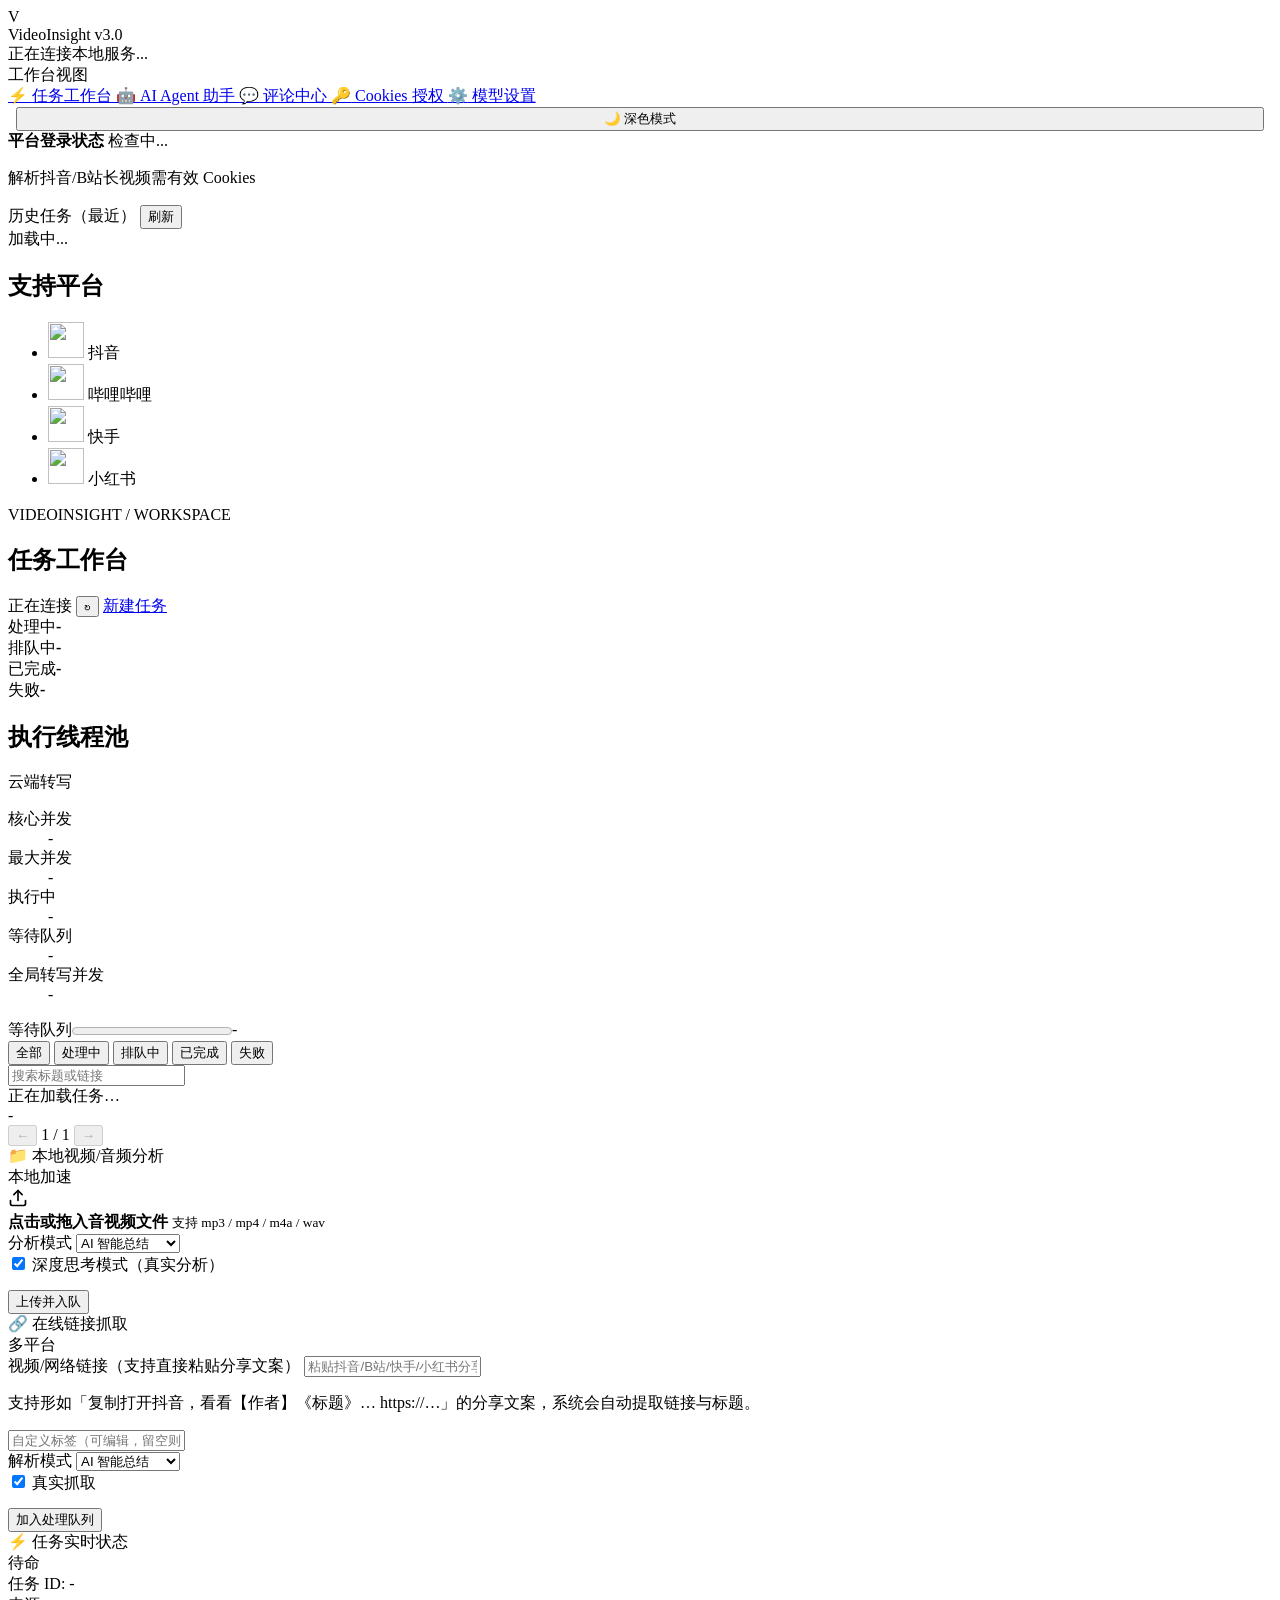
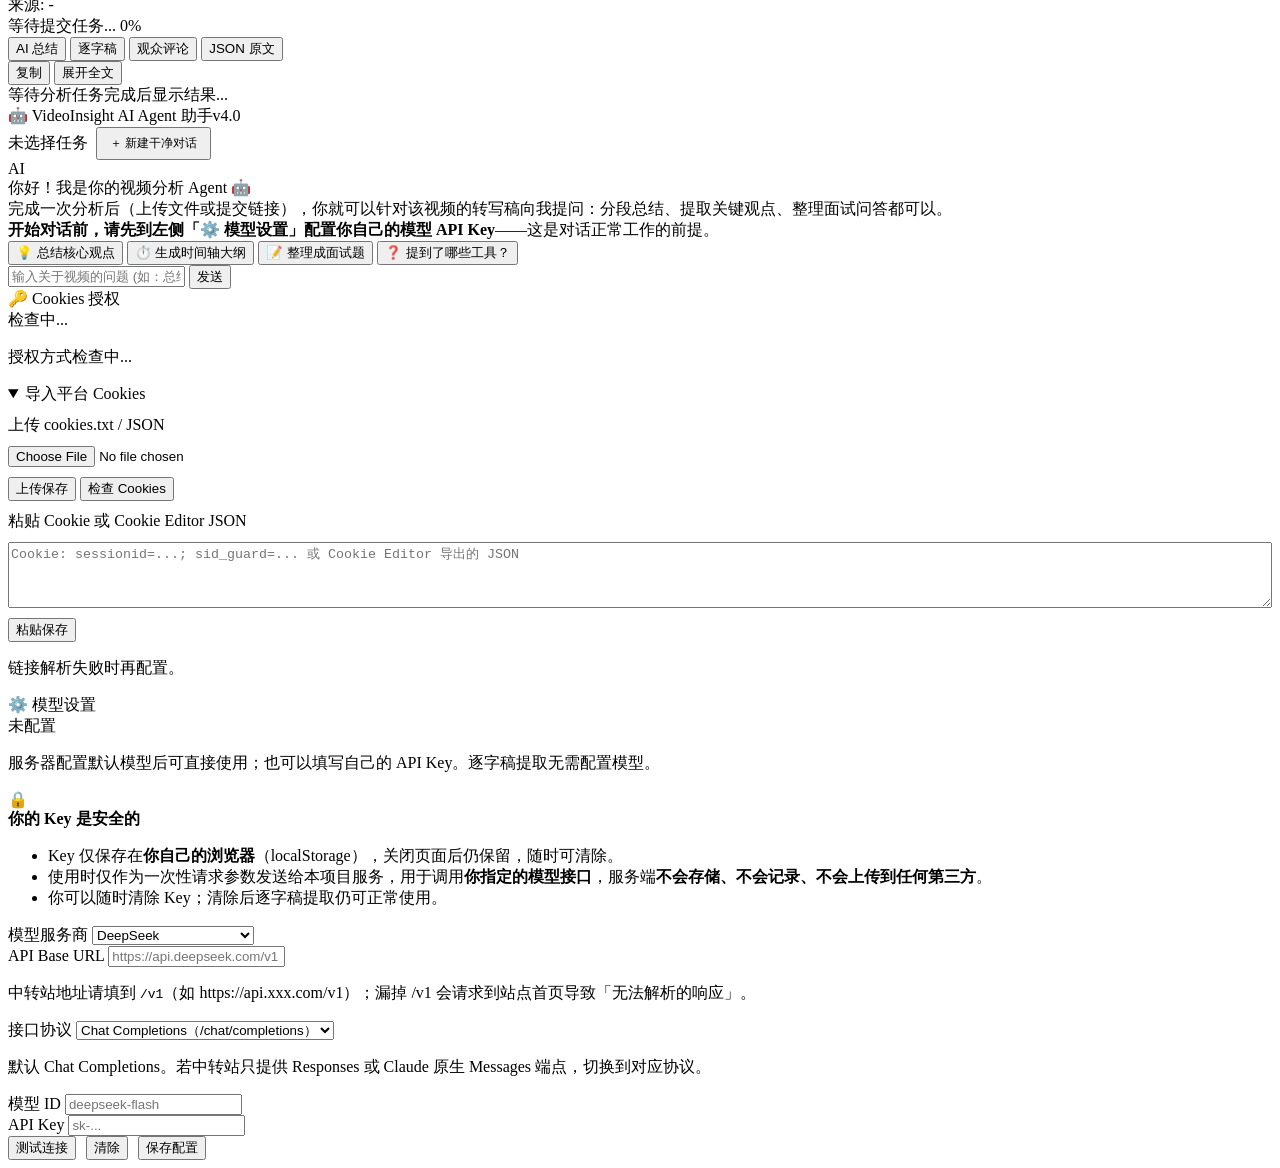
==== web/index.html @ 9e734a1d "feat: add inline Douyin QR login with isolated headless sessions" ====
<!doctype html>
<html lang="zh-CN">

<head>
  <meta charset="utf-8" />
  <meta name="viewport" content="width=device-width, initial-scale=1, maximum-scale=1, user-scalable=no" />
  <title>VideoInsight Agent - 沉浸式 AI 视频分析平台</title>
  <link rel="stylesheet" href="/static/styles.css?v=20261111-inline-qr1" />
  <link rel="stylesheet" href="/static/queue.css?v=20261106-used1" />
</head>

<body>

  <div class="app-layout">

    <!-- ================= 1. LEFT SIDEBAR (PC Notion 极简风) ================= -->
    <aside class="notion-sidebar">
      <!-- 品牌信息 -->
      <div class="brand-header">
        <div class="brand-logo">V</div>
        <div>
          <div class="brand-title">VideoInsight <span class="badge badge-accent">v3.0</span></div>
          <div class="brand-status">
            <span id="statusDot" class="status-dot"></span>
            <span id="serviceState">正在连接本地服务...</span>
          </div>
        </div>
      </div>

      <!-- Notion 侧边导航区 -->
      <nav>
        <div class="sidebar-section-title">工作台视图</div>
        <a href="/" id="queueHomeLink" class="sidebar-nav-item active">
          <span>⚡</span> 任务工作台
        </a>
        <a href="#agent" class="sidebar-nav-item">
          <span>🤖</span> AI Agent 助手
        </a>
        <a href="/comments" class="sidebar-nav-item">
          <span>💬</span> 评论中心
        </a>
        <a href="#cookies" class="sidebar-nav-item">
          <span>🔑</span> Cookies 授权
        </a>
        <a href="#settings" class="sidebar-nav-item">
          <span>⚙️</span> 模型设置
        </a>
      </nav>

      <button id="accountLogout" class="btn btn-secondary" type="button" hidden>退出登录</button>

      <!-- 主题切换 -->
      <div style="display: flex; align-items: center; gap: 10px; padding: 0 8px;">
        <button id="themeToggle" class="btn btn-secondary" type="button" style="flex: 1; justify-content: center;"
          title="切换深色 / 浅色主题">
          <span id="themeToggleIcon">🌙</span>
          <span id="themeToggleText">深色模式</span>
        </button>
      </div>

      <!-- Cookie 状态卡片 -->
      <div class="info-card">
        <div class="info-card-head">
          <strong class="info-card-title">平台登录状态</strong>
          <span id="sidebarCookieStatus" class="badge badge-muted">检查中...</span>
        </div>
        <p class="info-card-note">解析抖音/B站长视频需有效 Cookies</p>
      </div>

      <!-- 历史任务 (PC 侧边栏常驻) -->
      <div class="history-sidebar-section">
        <div class="sidebar-section-title flex-between">
          <span>历史任务（最近）</span>
          <button id="refreshHistory" type="button" class="history-refresh">刷新</button>
        </div>
        <div class="history-mini-list" id="historyList">
          <div class="history-empty">加载中...</div>
        </div>
        <p id="historyMessage" class="hint-text"></p>
      </div>
    </aside>

    <!-- ================= 2. MAIN CANVAS (PC 画布 & 移动端沉浸单列) ================= -->
    <main class="main-canvas">

        <div class="platform-showcase" aria-labelledby="supportedPlatformsTitle">
          <h2 id="supportedPlatformsTitle" class="platform-showcase-title">支持平台</h2>
          <ul class="platform-showcase-list" role="list">
            <li class="platform-showcase-item">
              <img src="/static/assets/platforms/douyin.ico" width="36" height="36" alt="" />
              <span>抖音</span>
            </li>
            <li class="platform-showcase-item">
              <img src="/static/assets/platforms/bilibili.ico" width="36" height="36" alt="" />
              <span>哔哩哔哩</span>
            </li>
            <li class="platform-showcase-item">
              <img src="/static/assets/platforms/kuaishou.ico" width="36" height="36" alt="" />
              <span>快手</span>
            </li>
            <li class="platform-showcase-item">
              <img src="/static/assets/platforms/xiaohongshu.png" width="36" height="36" alt="" />
              <span>小红书</span>
            </li>
          </ul>
        </div>

      <section id="queueDashboard" aria-labelledby="queueTitle">
        <header class="queue-heading">
          <div><p class="queue-eyebrow">VIDEOINSIGHT / WORKSPACE</p><h1 id="queueTitle">任务工作台</h1></div>
          <div class="queue-heading-actions">
            <span id="queueConnection" class="queue-connection">正在连接</span>
            <button id="queueRefresh" type="button" class="queue-icon-button" title="刷新任务队列" aria-label="刷新任务队列">&#8635;</button>
            <a href="#workspace" class="btn queue-compose-link">新建任务</a>
          </div>
        </header>
        <div class="queue-metrics" aria-label="我的任务统计">
          <div><span>处理中</span><strong id="queueRunningCount">-</strong></div>
          <div><span>排队中</span><strong id="queueWaitingCount">-</strong></div>
          <div><span>已完成</span><strong id="queueDoneCount">-</strong></div>
          <div><span>失败</span><strong id="queueFailedCount">-</strong></div>
        </div>
        <div class="queue-pool">
          <div class="queue-pool-heading">
            <h2>执行线程池</h2>
            <span id="queueEngine" class="queue-engine">云端转写</span>
          </div>
          <dl class="queue-pool-config">
            <div><dt>核心并发</dt><dd id="poolCore">-</dd></div>
            <div><dt>最大并发</dt><dd id="poolMax">-</dd></div>
            <div><dt>执行中</dt><dd id="poolActive">-</dd></div>
            <div><dt>等待队列</dt><dd id="poolWaiting">-</dd></div>
            <div><dt>全局转写并发</dt><dd id="poolAsr">-</dd></div>
          </dl>
          <div class="queue-pool-visual">
            <div id="poolSlots" class="queue-pool-slots" aria-label="执行槽位"></div>
            <div class="queue-buffer"><span>等待队列</span><progress id="poolBuffer" max="1" value="0" aria-label="等待队列占用"></progress><span id="poolBufferLabel">-</span></div>
          </div>
        </div>
        <div class="queue-toolbar">
          <div id="queueFilters" class="queue-filters" role="tablist" aria-label="任务状态筛选">
            <button type="button" role="tab" data-queue-filter="all" aria-selected="true">全部</button>
            <button type="button" role="tab" data-queue-filter="running" aria-selected="false">处理中</button>
            <button type="button" role="tab" data-queue-filter="queued" aria-selected="false">排队中</button>
            <button type="button" role="tab" data-queue-filter="succeeded" aria-selected="false">已完成</button>
            <button type="button" role="tab" data-queue-filter="failed" aria-selected="false">失败</button>
          </div>
          <input id="queueSearch" class="form-input queue-search" type="search" aria-label="搜索任务" placeholder="搜索标题或链接" />
        </div>
        <p id="queueNotice" class="queue-notice" role="status" aria-live="polite" hidden></p>
        <div id="queueTaskList" class="queue-task-list" role="tabpanel" aria-label="任务列表"><div class="queue-empty">正在加载任务…</div></div>
        <div class="queue-pagination">
          <span id="queuePageLabel">-</span>
          <div>
            <button id="queuePrevious" class="queue-icon-button" type="button" title="上一页" aria-label="上一页" disabled>&#8592;</button>
            <span id="queuePageNumber">1 / 1</span>
            <button id="queueNext" class="queue-icon-button" type="button" title="下一页" aria-label="下一页" disabled>&#8594;</button>
          </div>
        </div>
      </section>

      <!-- 核心分析工作台 Grid (移动端自动折叠为单列) -->
      <section id="workspace" class="workspace-grid" aria-label="新建任务">
        <!-- 上传卡片 -->
        <div class="card-panel">
          <div class="card-header">
            <div class="card-title"><span>📁</span> 本地视频/音频分析</div>
            <span class="badge badge-accent">本地加速</span>
          </div>

          <form id="uploadForm">
            <label class="drop-zone" for="mediaFile" id="dropZone">
              <input id="mediaFile" name="file" type="file" accept="audio/*,video/*" style="display: none;" />
              <div class="drop-icon">
                <svg width="20" height="20" viewBox="0 0 24 24" fill="none" stroke="currentColor" stroke-width="2"
                  stroke-linecap="round" stroke-linejoin="round">
                  <path d="M21 15v4a2 2 0 0 1-2 2H5a2 2 0 0 1-2-2v-4" />
                  <polyline points="17 8 12 3 7 8" />
                  <line x1="12" y1="3" x2="12" y2="15" />
                </svg>
              </div>
              <strong id="fileName" class="drop-title">点击或拖入音视频文件</strong>
              <small class="drop-sub">支持 mp3 / mp4 / m4a / wav</small>
            </label>

            <div class="form-group mt-14">
              <label class="form-label" for="uploadMode">分析模式</label>
              <select id="uploadMode" class="form-select">
                <option value="summary">AI 智能总结</option>
                <option value="transcript">逐字稿提取</option>
                <option value="interview">面试/观点提取</option>
              </select>
            </div>

            <div id="uploadRealRow" class="flex-between" style="margin-bottom: 14px;">
              <label class="switch-label">
                <input type="checkbox" id="uploadReal" class="switch-input" checked />
                <span class="switch-slider"></span>
                <span>深度思考模式（真实分析）</span>
              </label>
            </div>

            <button id="uploadSubmit" type="submit" class="btn full-width">上传并入队</button>
          </form>
        </div>

        <!-- 链接解析卡片 -->
        <div class="card-panel">
          <div class="card-header">
            <div class="card-title"><span>🔗</span> 在线链接抓取</div>
            <span class="badge badge-accent">多平台</span>
          </div>

          <form id="linkForm">
            <div class="form-group">
              <label class="form-label" for="videoUrl">视频/网络链接（支持直接粘贴分享文案）</label>
              <input id="videoUrl" type="text" class="form-input" placeholder="粘贴抖音/B站/快手/小红书分享文案，或干净链接均可" />
              <p class="form-hint">支持形如「复制打开抖音，看看【作者】《标题》… https://…」的分享文案，系统会自动提取链接与标题。</p>
              <div id="linkPreview" class="link-preview hidden">
                <span id="linkPreviewBadge" class="platform-badge"></span>
                <div class="link-preview-body">
                  <div id="linkPreviewUrl" class="link-preview-url"></div>
                  <input id="linkLabel" class="form-input link-label" placeholder="自定义标签（可编辑，留空则用自动提取的标题）" />
                  <div id="linkPreviewNote" class="link-preview-note"></div>
                </div>
              </div>
            </div>

            <div class="form-group">
              <label class="form-label" for="linkMode">解析模式</label>
              <select id="linkMode" class="form-select">
                <option value="summary">AI 智能总结</option>
                <option value="transcript">逐字稿提取</option>
                <option value="interview">面试/观点提取</option>
              </select>
            </div>

            <div id="linkRealRow" class="flex-between" style="margin-bottom: 14px;">
              <label class="switch-label">
                <input type="checkbox" id="linkReal" class="switch-input" checked />
                <span class="switch-slider"></span>
                <span>真实抓取</span>
              </label>
            </div>

            <button id="linkSubmit" type="submit" class="btn full-width">加入处理队列</button>
          </form>
        </div>

      </section>

      <header id="taskDetailHeader" class="task-detail-header" hidden>
        <a href="/" id="backToQueue" class="task-back-link">&#8592; 任务队列</a>
        <p class="queue-eyebrow">VIDEO / 视频详情</p>
        <h1 id="taskDetailTitle">正在加载任务…</h1>
        <p id="taskDetailMeta" class="task-detail-meta"></p>
        <p id="taskDetailNotice" class="queue-notice" role="status" hidden></p>
      </header>

      <!-- 任务进度与状态追踪卡片 -->
      <section class="card-panel" data-task-detail>
        <div class="card-header">
          <div class="card-title"><span>⚡</span> 任务实时状态</div>
          <span id="taskStatusBadge" class="badge badge-accent">待命</span>
        </div>

        <div class="meta-grid">
          <div><span class="meta-label">任务 ID:</span> <span id="taskId" class="mono meta-value">-</span></div>
          <div><span class="meta-label">来源:</span> <span id="taskSource" class="meta-value">-</span></div>
        </div>

        <div class="progress-bar-bg">
          <div id="progressBar" class="progress-fill"></div>
        </div>
        <div class="flex-between hint-text">
          <span id="taskMessage" class="task-message">等待提交任务...</span>
          <span id="progressPercent">0%</span>
        </div>

        <!-- 分析计时统计（任务完成后显示，便于量化下载/转写速度） -->
        <div id="timingStats" class="timing-stats" hidden>
          <div class="timing-pill">
            <span class="timing-label">原视频时长</span>
            <span id="timingDuration" class="timing-value">-</span>
          </div>
          <div class="timing-pill">
            <span class="timing-label">转录用时</span>
            <span id="timingTranscribe" class="timing-value">-</span>
          </div>
          <div class="timing-pill">
            <span class="timing-label">总用时</span>
            <span id="timingTotal" class="timing-value">-</span>
          </div>
          <div class="timing-pill highlight">
            <span class="timing-label">转写速度</span>
            <span id="timingSpeed" class="timing-value">-</span>
          </div>
        </div>
      </section>

      <!-- 媒体播放与分析结果 -->
      <section class="card-panel" data-task-detail>
        <!-- 视频/音频播放器 (按需显示) -->
        <div id="mediaPanel" class="media-panel" hidden>
          <video id="mediaVideo" class="media-player" controls preload="metadata" hidden></video>
          <audio id="mediaAudio" class="media-player" controls preload="metadata" hidden></audio>
          <div class="media-actions">
            <a id="mediaDownloadMain" class="download-link" href="#">下载</a>
            <a id="mediaDownloadAudio" class="download-link" href="#" hidden>下载音频（转写用）</a>
            <span id="mediaHint" class="media-hint" hidden></span>
          </div>
        </div>

        <!-- 结果切换 Segmented Tabs + 视图操作 -->
        <div class="result-bar">
          <div class="tab-nav" role="tablist" aria-label="结果视图">
            <button class="tab-btn active" data-target="summaryOutput" type="button" role="tab">AI 总结</button>
            <button class="tab-btn" data-target="transcriptOutput" type="button" role="tab">逐字稿</button>
            <button class="tab-btn" data-target="commentsOutput" type="button" role="tab">观众评论</button>
            <button class="tab-btn" data-target="rawOutput" type="button" role="tab">JSON 原文</button>
          </div>
          <div class="result-bar-actions">
            <span id="taskUsedBadge" class="task-used-badge" role="status" hidden>已使用</span>
            <button id="copyPanelBtn" class="mini-btn result-action" type="button" title="复制当前视图的完整内容">复制</button>
            <button id="expandPanelBtn" class="mini-btn result-action" type="button" title="展开 / 收起完整内容"
              aria-pressed="false">展开全文</button>
          </div>
        </div>
        <p id="copyActionMessage" class="copy-action-message" role="status" aria-live="polite" hidden></p>

        <!-- 输出显示框 -->
        <div id="summaryOutput" class="output-box is-prose" role="tabpanel">等待分析任务完成后显示结果...</div>
        <div id="transcriptToolbar" class="transcript-toolbar" hidden>
          <span class="transcript-toolbar-hint">按时间段整理，点击时间可快速定位内容</span>
          <div class="transcript-toolbar-actions">
            <span id="transcriptCopyStatus" class="transcript-copy-status" aria-live="polite"></span>
            <button id="copyTranscriptBtn" class="btn btn-secondary transcript-copy-btn" type="button" title="复制带时间戳的完整逐字稿">复制全文</button>
          </div>
        </div>
        <div id="transcriptOutput" class="output-box transcript-output" style="display: none;" role="tabpanel">暂无逐字稿</div>
        <div id="commentsOutput" class="output-box" style="display: none;" role="tabpanel">暂无观众评论</div>
        <div id="rawOutput" class="output-box" style="display: none;" role="tabpanel">{}</div>
      </section>

      <!-- ================= 3. AI AGENT 交互对话框 (新增核心) ================= -->
      <section id="agent" class="card-panel agent-chat-card">
        <div class="agent-chat-header">
          <div class="card-title">
            <span>🤖</span> VideoInsight AI Agent 助手v4.0
          </div>
          <div class="agent-chat-actions" style="display:flex;align-items:center;gap:8px;">
            <span id="agentContext" class="badge badge-muted">未选择任务</span>
            <button id="newChatBtn" class="btn btn-secondary" type="button"
              style="padding:6px 12px;font-size:12px;"
              title="清空当前展示的会话，开始一段新对话（不会删除任何历史任务）">＋ 新建干净对话</button>
          </div>
        </div>

        <!-- 对话消息列表 -->
        <div id="chatMessages" class="agent-messages-container" aria-live="polite">
          <!-- 默认 Agent 欢迎语 -->
          <div class="chat-bubble agent">
            <div class="chat-avatar">AI</div>
            <div class="chat-content">
              你好！我是你的视频分析 Agent 🤖<br />
              完成一次分析后（上传文件或提交链接），你就可以针对该视频的转写稿向我提问：分段总结、提取关键观点、整理面试问答都可以。<br />
              <strong>开始对话前，请先到左侧「⚙️ 模型设置」配置你自己的模型 API Key</strong>——这是对话正常工作的前提。
            </div>
          </div>
        </div>

        <!-- 快捷 Prompt 快捷选择 -->
        <div class="prompt-chips" id="promptChips">
          <button class="chip-btn" type="button" onclick="sendPrompt('总结此视频的核心观点')">💡 总结核心观点</button>
          <button class="chip-btn" type="button" onclick="sendPrompt('生成分阶段时间轴大纲')">⏱️ 生成时间轴大纲</button>
          <button class="chip-btn" type="button" onclick="sendPrompt('整理成 3 道面试问答题')">📝 整理成面试题</button>
          <button class="chip-btn" type="button" onclick="sendPrompt('视频中提到了哪些关键工具？')">❓ 提到了哪些工具？</button>
        </div>

        <!-- 输入框 -->
        <div class="chat-input-bar">
          <input id="chatInput" type="text" class="chat-input" placeholder="输入关于视频的问题 (如：总结第三部分内容)..." />
          <button id="sendChatBtn" class="btn btn-agent" type="button">发送</button>
        </div>
      </section>

      <!-- ================= 4. COOKIES 授权 (对应侧边栏 #cookies 锚点) ================= -->
      <section id="cookies" class="card-panel">
        <div class="card-header">
          <div class="card-title"><span>🔑</span> Cookies 授权</div>
          <span id="cookieState" class="badge badge-muted">检查中...</span>
        </div>

        <div class="cookie-box">
          <p id="cookieAuthHint" class="settings-note">授权方式检查中...</p>

          <button id="startQrLogin" class="btn full-width" type="button" hidden>登录/刷新抖音 Cookies</button>

          <div id="qrView" class="qr-login-view" hidden>
            <div id="qrStage" class="qr-code-stage">
              <img id="qrImage" class="qr-image" alt="抖音登录二维码" hidden />
              <span id="qrPlaceholder">正在生成二维码...</span>
            </div>
            <div class="qr-login-status">
              <p id="qrMessage" class="cookie-message" role="status" aria-live="polite"></p>
              <button id="cancelQrLogin" class="mini-btn" type="button" hidden>取消登录</button>
            </div>
          </div>

          <details id="cookieImport" class="cookie-advanced" open>
            <summary id="cookieImportSummary">导入平台 Cookies</summary>

            <div style="display: flex; flex-direction: column; gap: 10px; margin-top: 10px;">
              <label class="form-label" for="cookieFile">上传 cookies.txt / JSON</label>
              <input id="cookieFile" class="cookie-textarea" type="file"
                accept=".txt,.json,text/plain,application/json" />
              <div class="button-grid two">
                <button id="uploadCookieFile" class="mini-btn" type="button">上传保存</button>
                <button id="verifyCookies" class="mini-btn" type="button">检查 Cookies</button>
              </div>
              <label class="form-label" for="cookieText">粘贴 Cookie 或 Cookie Editor JSON</label>
              <textarea id="cookieText" class="cookie-textarea" rows="4"
                placeholder="Cookie: sessionid=...; sid_guard=... 或 Cookie Editor 导出的 JSON"></textarea>
              <div id="cookieTextActions" class="button-grid single">
                <button id="saveCookieText" class="mini-btn" type="button">粘贴保存</button>
                <button id="checkCookieBrowser" class="mini-btn" type="button" hidden>检查登录窗口</button>
              </div>
              <div id="desktopCookieActions" class="button-grid two" hidden>
                <button id="openCookieBrowser" class="mini-btn" type="button">打开登录窗口</button>
                <button id="captureCookieBrowser" class="mini-btn" type="button">抓取登录态</button>
              </div>
            </div>
          </details>

          <p id="cookieMessage" class="cookie-message">链接解析失败时再配置。</p>
        </div>
      </section>

      <!-- ================= 5. 模型设置 (用户自备 LLM / API Key) ================= -->
      <section id="settings" class="card-panel">
        <div class="card-header">
          <div class="card-title"><span>⚙️</span> 模型设置</div>
          <span id="modelState" class="badge badge-muted">未配置</span>
        </div>

        <p class="settings-note">
          服务器配置默认模型后可直接使用；也可以填写自己的 API Key。逐字稿提取无需配置模型。
        </p>

        <div class="privacy-tip">
          <div class="privacy-tip-icon">🔒</div>
          <div class="privacy-tip-body">
            <strong>你的 Key 是安全的</strong>
            <ul>
              <li>Key 仅保存在<strong>你自己的浏览器</strong>（localStorage），关闭页面后仍保留，随时可清除。</li>
              <li>使用时仅作为一次性请求参数发送给本项目服务，用于调用<strong>你指定的模型接口</strong>，服务端<strong>不会存储、不会记录、不会上传到任何第三方</strong>。</li>
              <li>你可以随时清除 Key；清除后逐字稿提取仍可正常使用。</li>
            </ul>
          </div>
        </div>

        <div class="cookie-box">
          <div class="form-group">
            <label class="form-label" for="llmProvider">模型服务商</label>
            <select id="llmProvider" class="form-select">
              <option value="deepseek">DeepSeek</option>
              <option value="openai">OpenAI</option>
              <option value="custom">自定义（OpenAI 兼容）</option>
            </select>
          </div>

          <div class="form-group" id="baseUrlGroup">
            <label class="form-label" for="llmBaseUrl">API Base URL</label>
            <input id="llmBaseUrl" type="url" class="form-input" placeholder="https://api.deepseek.com/v1" />
            <p class="form-hint">中转站地址请填到 <code>/v1</code>（如 https://api.xxx.com/v1）；漏掉 /v1 会请求到站点首页导致「无法解析的响应」。</p>
          </div>

          <div class="form-group">
            <label class="form-label" for="llmProtocol">接口协议</label>
            <select id="llmProtocol" class="form-select">
              <option value="chat_completions">Chat Completions（/chat/completions）</option>
              <option value="responses">Responses（/responses）</option>
              <option value="messages">Anthropic Messages（/messages）</option>
            </select>
            <p class="form-hint">默认 Chat Completions。若中转站只提供 Responses 或 Claude 原生 Messages 端点，切换到对应协议。</p>
          </div>

          <div class="form-group">
            <label class="form-label" for="llmModel">模型 ID</label>
            <input id="llmModel" type="text" class="form-input" placeholder="deepseek-flash" list="llmModelSuggestions" />
            <datalist id="llmModelSuggestions">
              <option value="deepseek-flash"></option>
              <option value="deepseek-pro"></option>
              <option value="deepseek-v4-flash"></option>
              <option value="deepseek-v4-pro"></option>
            </datalist>
          </div>

          <div class="form-group">
            <label class="form-label" for="llmApiKey">API Key</label>
            <input id="llmApiKey" type="password" class="form-input" placeholder="sk-..." autocomplete="off" />
          </div>

          <div class="flex-between">
            <span id="modelMessage" class="cookie-message"></span>
            <div style="display: flex; gap: 10px;">
              <button id="testModelConfig" class="btn btn-secondary" type="button">测试连接</button>
              <button id="clearModelConfig" class="btn btn-secondary" type="button">清除</button>
              <button id="saveModelConfig" class="btn" type="button">保存配置</button>
            </div>
          </div>
        </div>
      </section>

      <section id="auth" class="card-panel" hidden>
        <div class="card-header">
          <div class="card-title"><span>🔑</span> 访问令牌</div>
          <span id="authState" class="badge badge-muted">未验证</span>
        </div>

        <p class="settings-note">
          本服务启用了访问鉴权。令牌由部署者在 <code>VIDEOINSIGHT_AUTH_TOKEN</code> 中设置，
          填一次即可长期有效。
        </p>

        <div class="cookie-box">
          <div class="form-group">
            <label class="form-label" for="authToken">访问令牌</label>
            <input id="authToken" type="password" class="form-input" placeholder="部署者提供的令牌" autocomplete="off" />
          </div>

          <div class="flex-between">
            <span id="authMessage" class="cookie-message"></span>
            <div style="display: flex; gap: 10px;">
              <button id="clearAuthToken" class="btn btn-secondary" type="button">清除</button>
              <button id="saveAuthToken" class="btn" type="button">验证并保存</button>
            </div>
          </div>
        </div>
      </section>

    </main>
  </div>

  <script src="/static/comment-utils.js?v=20261105"></script>
  <script src="/static/queue.js?v=20261106-used1"></script>
  <script src="/static/app.js?v=20261111-inline-qr1"></script>
</body>

</html>
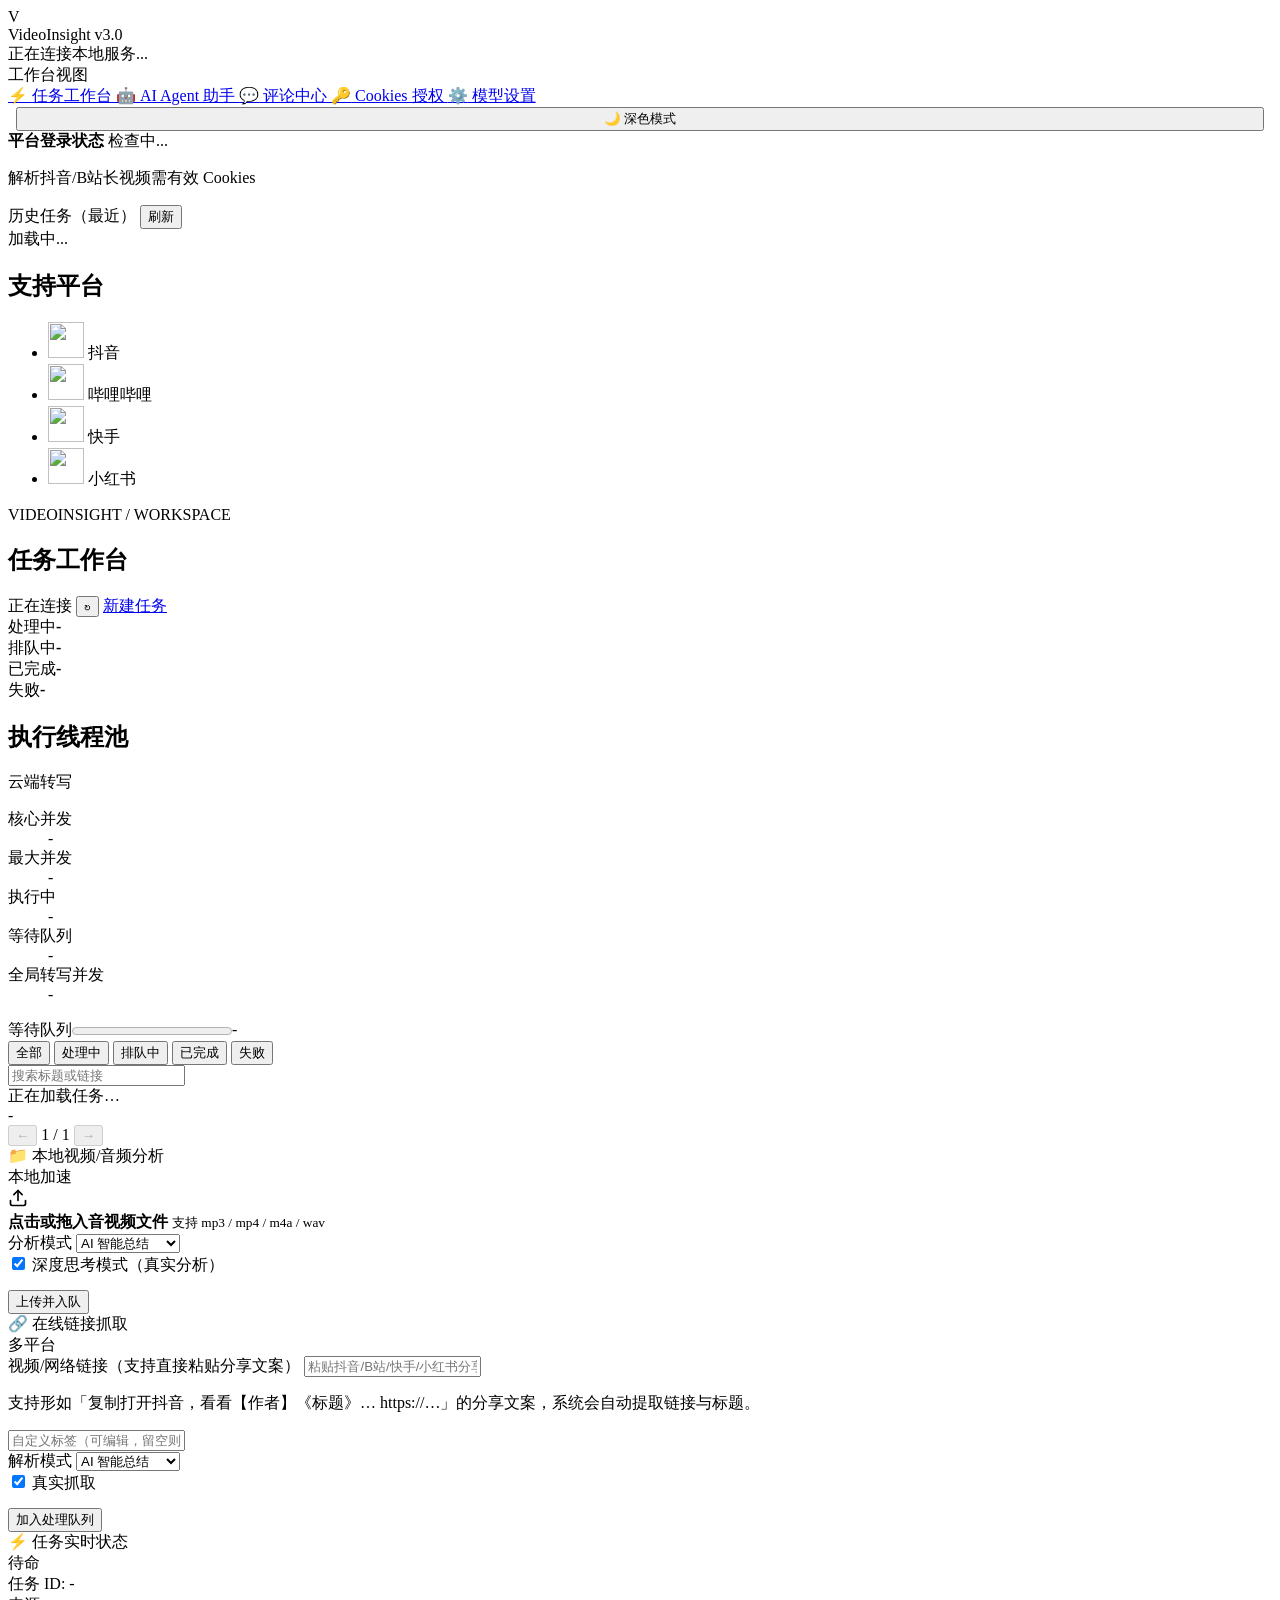
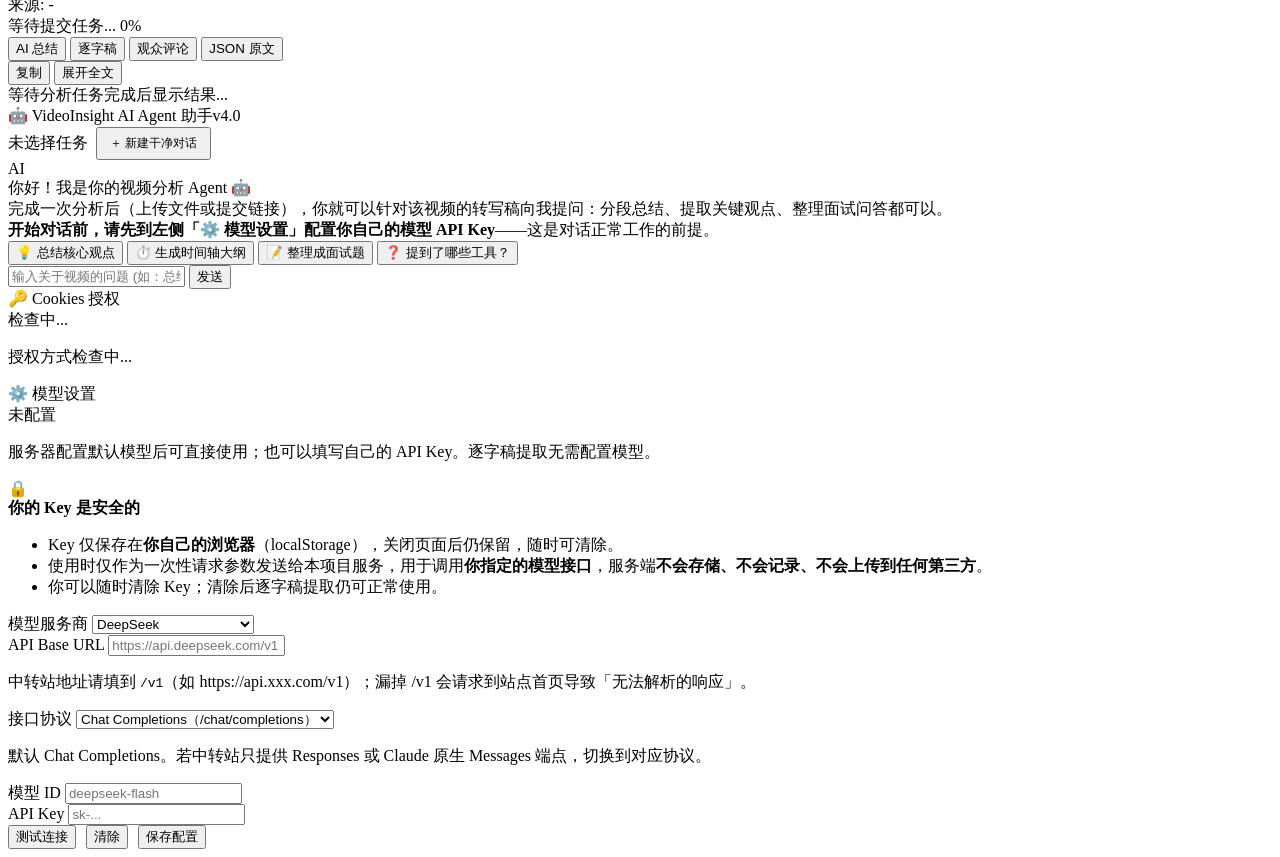
==== commit a32ed965: "Secure account authorization and local login helper; add regression coverage and screenshots" ====
--- a/web/index.html
+++ b/web/index.html
@@ -3,9 +3,9 @@
 
 <head>
   <meta charset="utf-8" />
-  <meta name="viewport" content="width=device-width, initial-scale=1, maximum-scale=1, user-scalable=no" />
+  <meta name="viewport" content="width=device-width, initial-scale=1" />
   <title>VideoInsight Agent - 沉浸式 AI 视频分析平台</title>
-  <link rel="stylesheet" href="/static/styles.css?v=20261111-inline-qr1" />
+  <link rel="stylesheet" href="/static/styles.css?v=20261115-helper1" />
   <link rel="stylesheet" href="/static/queue.css?v=20261106-used1" />
 </head>
 
@@ -47,6 +47,7 @@
         </a>
       </nav>
 
+      <a id="accountSecurity" class="sidebar-nav-item" href="/account" hidden>账号安全</a>
       <button id="accountLogout" class="btn btn-secondary" type="button" hidden>退出登录</button>
 
       <!-- 主题切换 -->
@@ -394,16 +395,38 @@
         <div class="cookie-box">
           <p id="cookieAuthHint" class="settings-note">授权方式检查中...</p>
 
+          <div id="cookieReadOnly" class="cookie-access-group" hidden>
+            <p class="cookie-message">授权状态暂时不可用，请刷新重试。</p>
+            <button id="refreshSharedCookies" class="btn btn-secondary full-width" type="button">刷新授权状态</button>
+          </div>
+
+          <div id="cookieAdminControls" class="cookie-access-group" hidden>
+          <div id="localHelperControls" class="cookie-access-group" hidden>
+            <button id="startLocalLogin" class="btn full-width" type="button">打开抖音登录窗口</button>
+            <div class="local-helper-actions">
+              <a id="downloadLocalHelper" class="mini-btn" href="/cookies/helper/download" download>下载 Windows 助手</a>
+              <a id="helperSecureLink" class="mini-btn" hidden>切换到 HTTPS</a>
+              <a id="reopenLocalHelper" class="mini-btn" hidden>重新打开助手</a>
+              <button id="cancelLocalLogin" class="mini-btn" type="button" hidden>取消本次授权</button>
+            </div>
+            <p id="localHelperMessage" class="cookie-message" role="status" aria-live="polite"></p>
+          </div>
           <button id="startQrLogin" class="btn full-width" type="button" hidden>登录/刷新抖音 Cookies</button>
+          <button id="clearCookieLogin" class="mini-btn cookie-clear-button" type="button" disabled>清除本账号抖音登录态</button>
 
           <div id="qrView" class="qr-login-view" hidden>
             <div id="qrStage" class="qr-code-stage">
-              <img id="qrImage" class="qr-image" alt="抖音登录二维码" hidden />
+              <img id="qrImage" class="qr-image" width="198" height="198" alt="抖音登录二维码" hidden />
               <span id="qrPlaceholder">正在生成二维码...</span>
             </div>
             <div class="qr-login-status">
               <p id="qrMessage" class="cookie-message" role="status" aria-live="polite"></p>
-              <button id="cancelQrLogin" class="mini-btn" type="button" hidden>取消登录</button>
+              <p id="qrExpiry" class="qr-expiry" aria-live="off" hidden></p>
+              <div class="qr-login-actions">
+                <a id="saveQrImage" class="mini-btn" download="douyin-login.png" hidden>保存二维码</a>
+                <button id="cancelQrLogin" class="mini-btn" type="button" hidden>取消登录</button>
+              </div>
+              <p id="qrMobileHint" class="qr-mobile-hint" hidden>同一部手机可先保存或长按二维码，再到抖音扫一扫中尝试从相册识别；若不支持，请使用另一台设备扫码。</p>
             </div>
           </div>
 
@@ -431,8 +454,9 @@
               </div>
             </div>
           </details>
-
-          <p id="cookieMessage" class="cookie-message">链接解析失败时再配置。</p>
+          </div>
+
+          <p id="cookieMessage" class="cookie-message" role="status" aria-live="polite"></p>
         </div>
       </section>
 
@@ -544,7 +568,8 @@
 
   <script src="/static/comment-utils.js?v=20261105"></script>
   <script src="/static/queue.js?v=20261106-used1"></script>
-  <script src="/static/app.js?v=20261111-inline-qr1"></script>
+  <script src="/static/local-login.js?v=20261116-helper101"></script>
+  <script src="/static/app.js?v=20261116-helper101"></script>
 </body>
 
 </html>
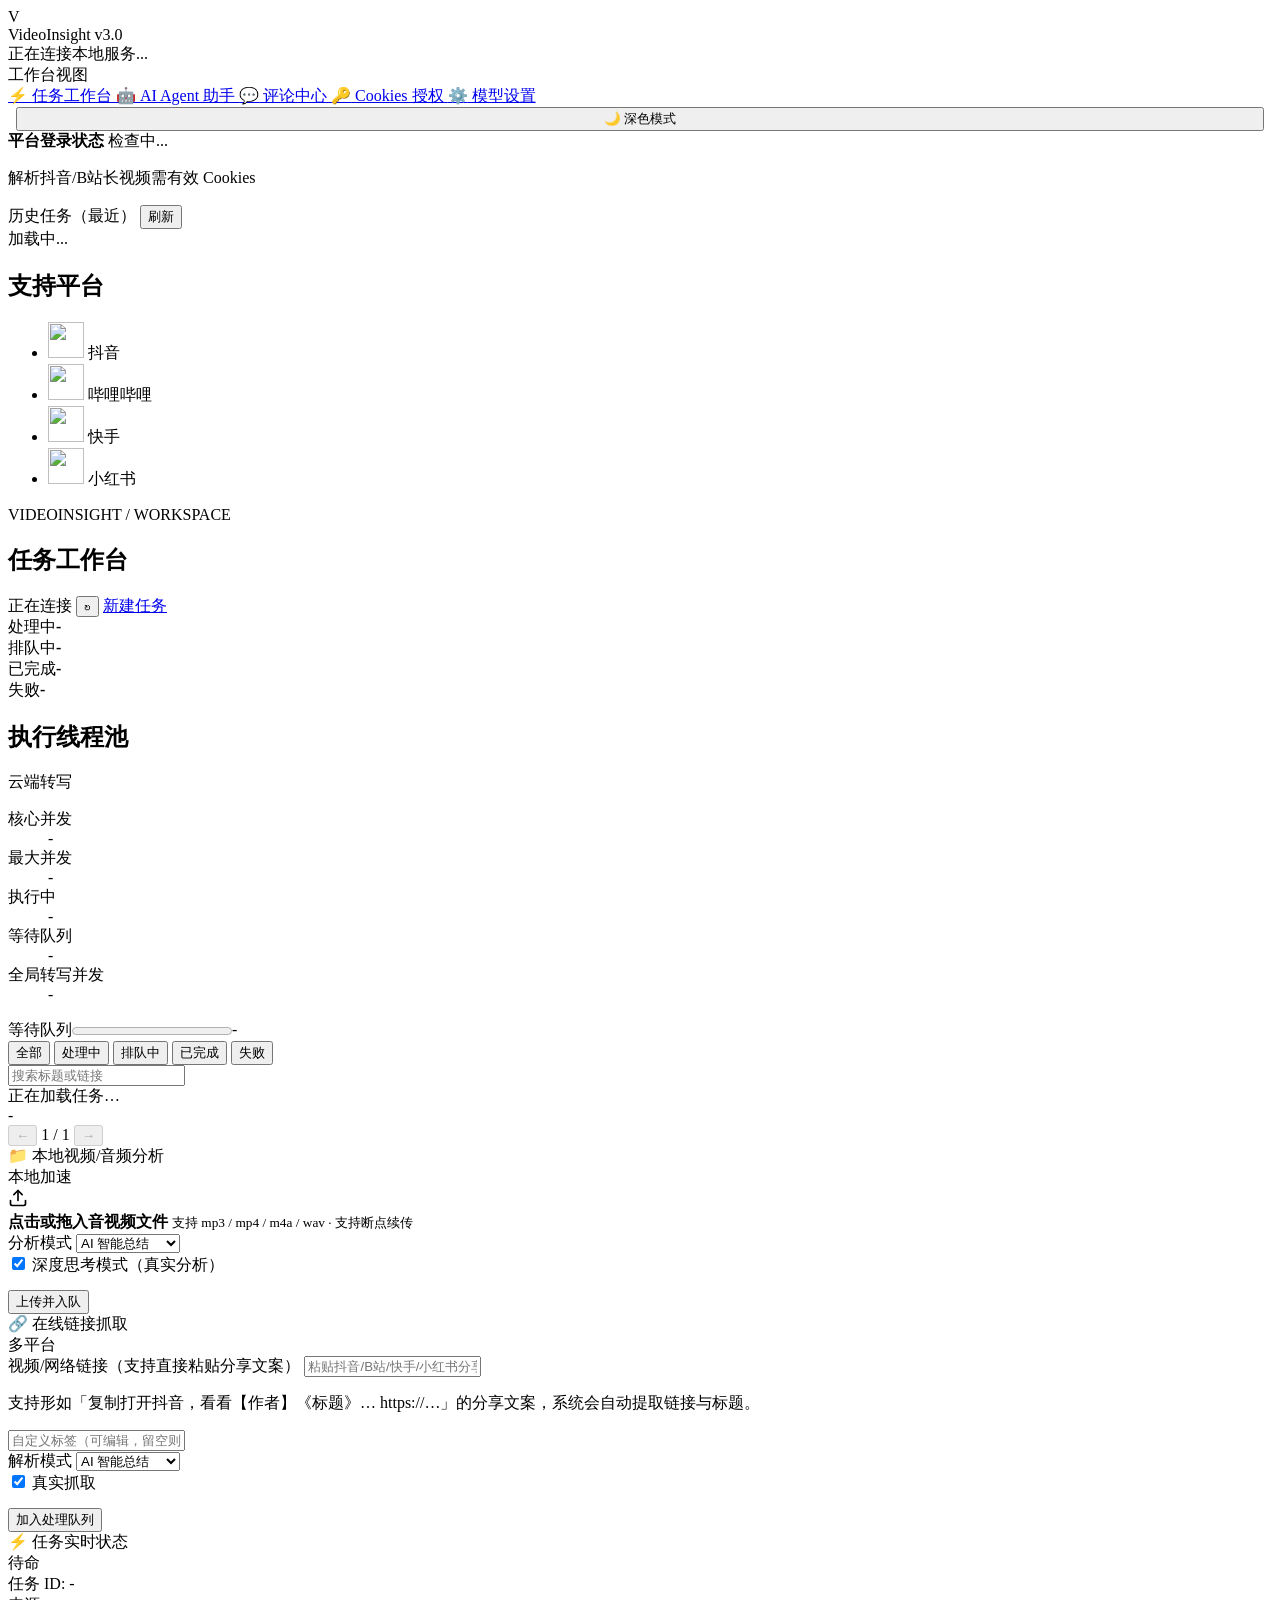
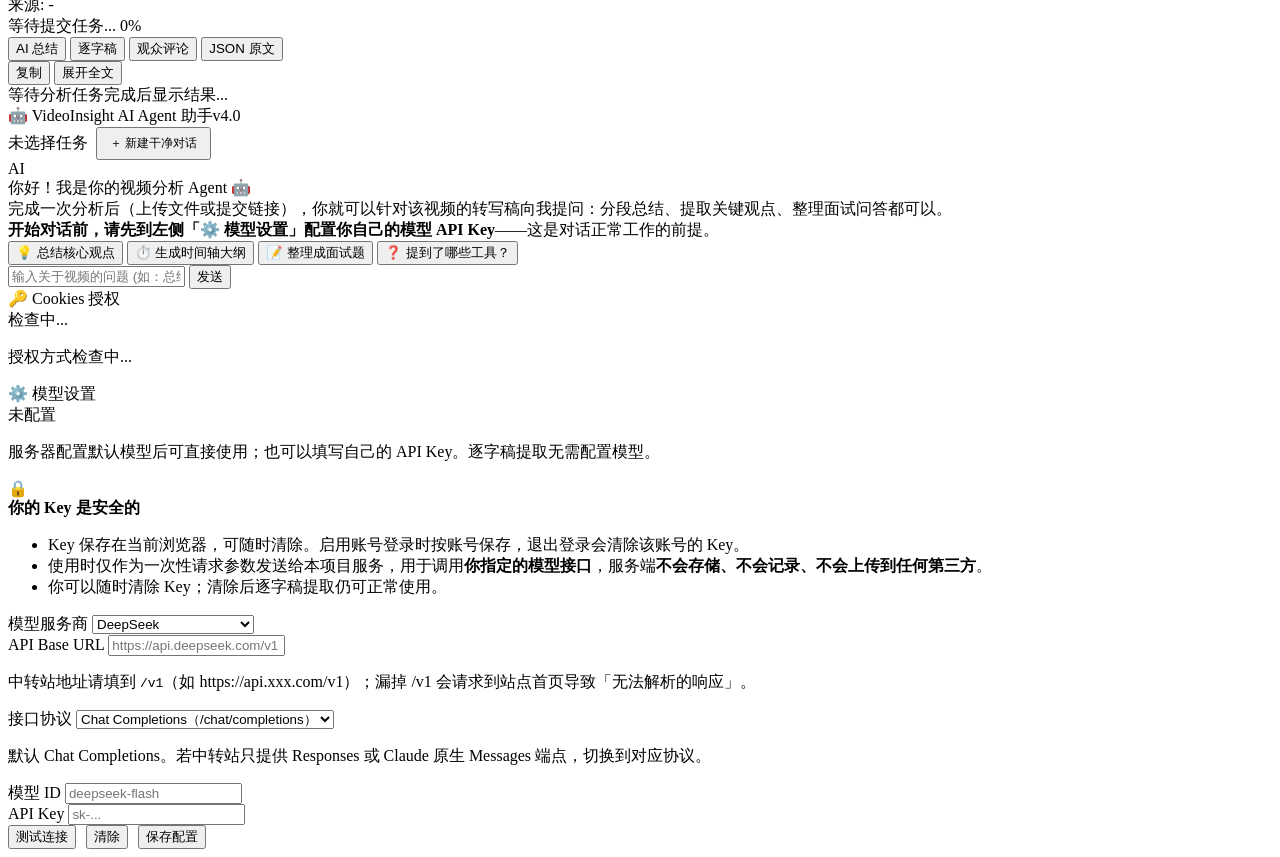
==== commit 1fc85446: "Add resumable uploads and improve analysis reliability" ====
--- a/web/index.html
+++ b/web/index.html
@@ -5,11 +5,13 @@
   <meta charset="utf-8" />
   <meta name="viewport" content="width=device-width, initial-scale=1" />
   <title>VideoInsight Agent - 沉浸式 AI 视频分析平台</title>
-  <link rel="stylesheet" href="/static/styles.css?v=20261115-helper1" />
+  <link rel="stylesheet" href="/static/styles.css?v=20261126-upload1" />
   <link rel="stylesheet" href="/static/queue.css?v=20261106-used1" />
 </head>
 
 <body>
+
+  <div id="storageNotice" role="status" aria-live="polite" hidden></div>
 
   <div class="app-layout">
 
@@ -181,7 +183,7 @@
                 </svg>
               </div>
               <strong id="fileName" class="drop-title">点击或拖入音视频文件</strong>
-              <small class="drop-sub">支持 mp3 / mp4 / m4a / wav</small>
+              <small class="drop-sub">支持 mp3 / mp4 / m4a / wav · 支持断点续传</small>
             </label>
 
             <div class="form-group mt-14">
@@ -202,6 +204,15 @@
             </div>
 
             <button id="uploadSubmit" type="submit" class="btn full-width">上传并入队</button>
+            <div id="uploadProgress" class="upload-progress-panel" hidden>
+              <p id="uploadProgressText" class="upload-progress-text" role="status" aria-live="polite"></p>
+              <progress id="uploadProgressBar" class="upload-progress-bar" max="100" value="0" aria-label="文件上传进度"></progress>
+            </div>
+            <p id="uploadResumeHint" class="upload-resume-hint" hidden></p>
+            <div class="upload-actions">
+              <button id="uploadPause" type="button" class="mini-btn" hidden>暂停</button>
+              <button id="uploadCancel" type="button" class="mini-btn" hidden>取消上传</button>
+            </div>
           </form>
         </div>
 
@@ -476,7 +487,7 @@
           <div class="privacy-tip-body">
             <strong>你的 Key 是安全的</strong>
             <ul>
-              <li>Key 仅保存在<strong>你自己的浏览器</strong>（localStorage），关闭页面后仍保留，随时可清除。</li>
+              <li>Key 保存在当前浏览器，可随时清除。启用账号登录时按账号保存，退出登录会清除该账号的 Key。</li>
               <li>使用时仅作为一次性请求参数发送给本项目服务，用于调用<strong>你指定的模型接口</strong>，服务端<strong>不会存储、不会记录、不会上传到任何第三方</strong>。</li>
               <li>你可以随时清除 Key；清除后逐字稿提取仍可正常使用。</li>
             </ul>
@@ -569,7 +580,9 @@
   <script src="/static/comment-utils.js?v=20261105"></script>
   <script src="/static/queue.js?v=20261106-used1"></script>
   <script src="/static/local-login.js?v=20261116-helper101"></script>
-  <script src="/static/app.js?v=20261116-helper101"></script>
+  <script src="/static/client-identity.js?v=20261127"></script>
+  <script src="/static/resumable-upload.js?v=20261126-upload1"></script>
+  <script src="/static/app.js?v=20261127-account-identity1"></script>
 </body>
 
 </html>
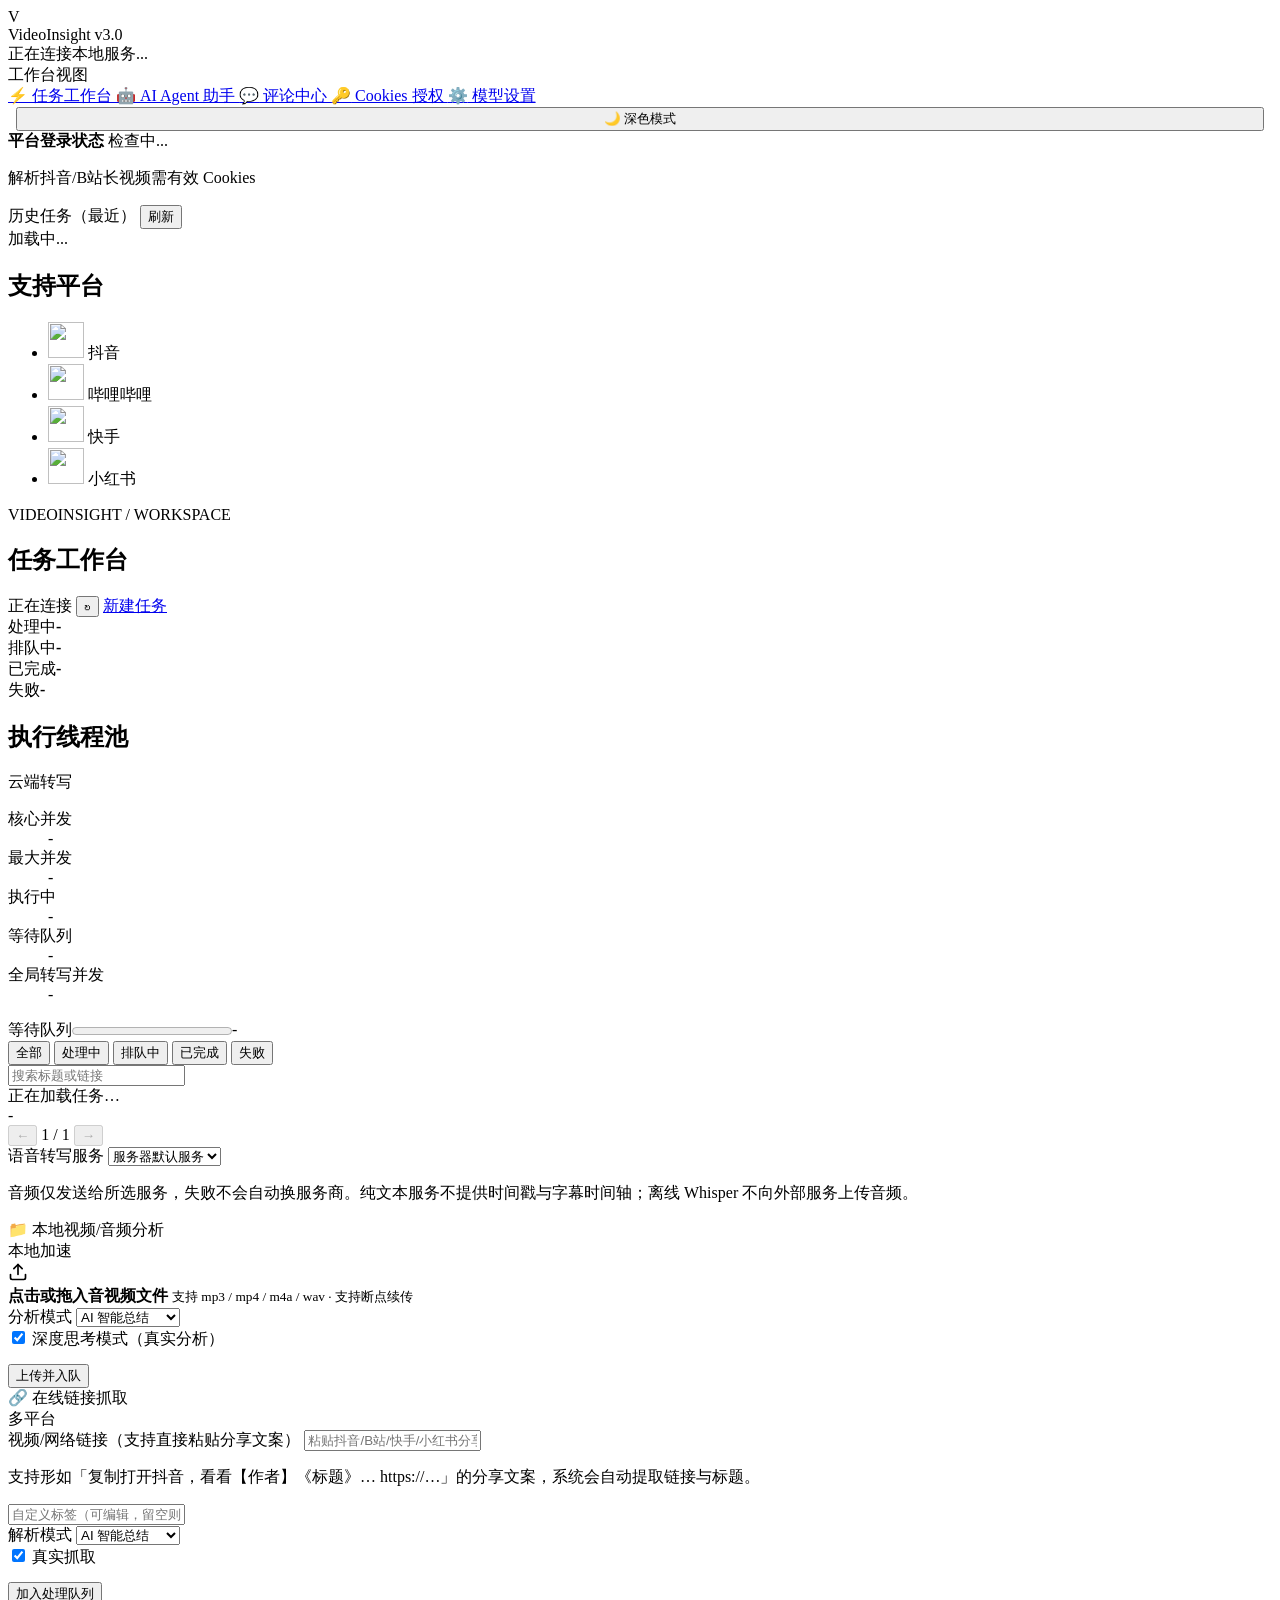
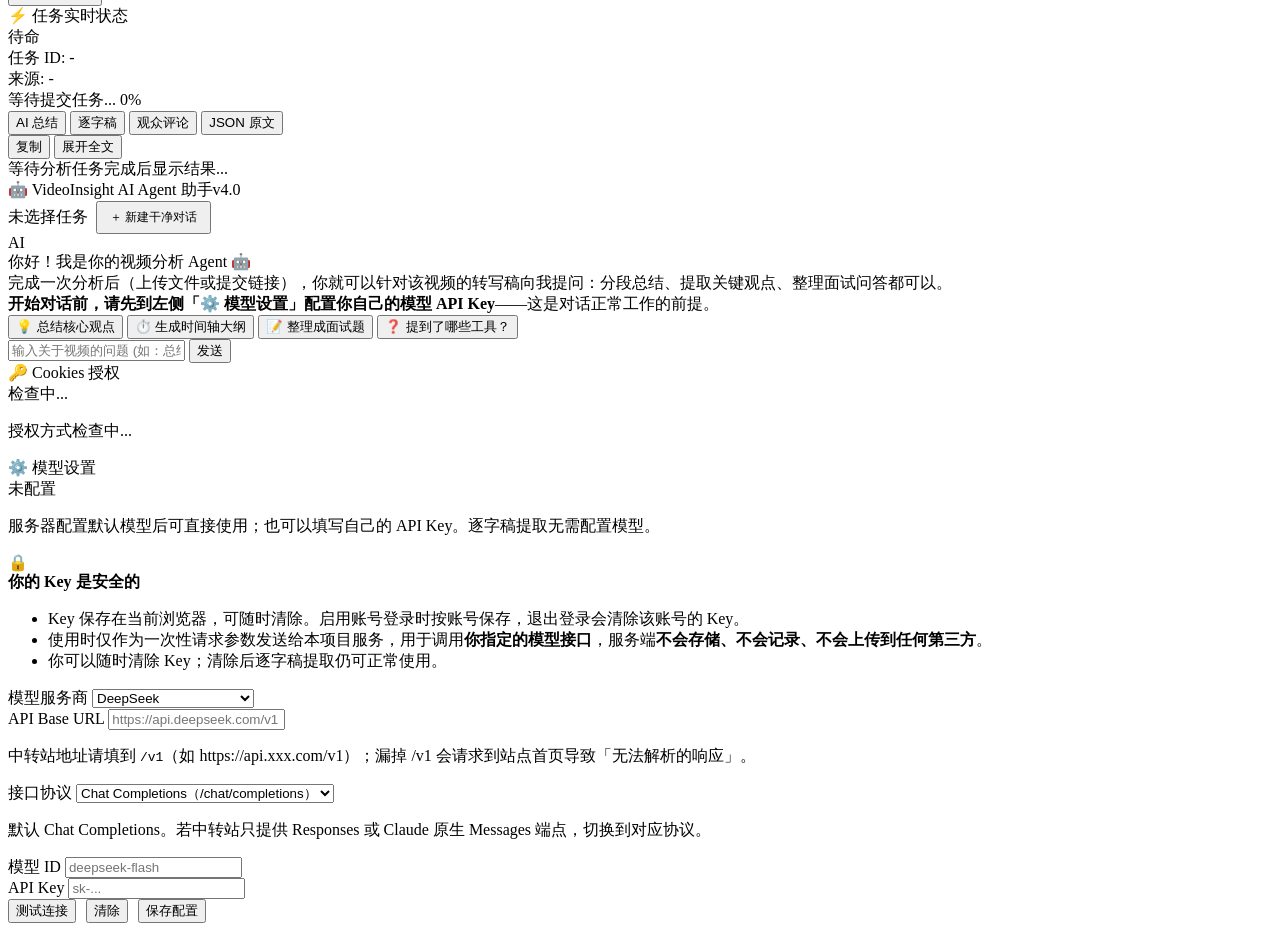
==== commit 9eb6a04d: "Add explicit free ASR providers and offline timestamped Whisper" ====
--- a/web/index.html
+++ b/web/index.html
@@ -6,7 +6,7 @@
   <meta name="viewport" content="width=device-width, initial-scale=1" />
   <title>VideoInsight Agent - 沉浸式 AI 视频分析平台</title>
   <link rel="stylesheet" href="/static/styles.css?v=20261126-upload1" />
-  <link rel="stylesheet" href="/static/queue.css?v=20261106-used1" />
+  <link rel="stylesheet" href="/static/queue.css?v=20261127-retry-search1" />
 </head>
 
 <body>
@@ -148,7 +148,9 @@
             <button type="button" role="tab" data-queue-filter="succeeded" aria-selected="false">已完成</button>
             <button type="button" role="tab" data-queue-filter="failed" aria-selected="false">失败</button>
           </div>
-          <input id="queueSearch" class="form-input queue-search" type="search" aria-label="搜索任务" placeholder="搜索标题或链接" />
+          <form id="queueSearchForm" class="queue-search-form" role="search" autocomplete="off">
+            <input id="queueSearch" name="task-filter-query" class="form-input queue-search" type="search" aria-label="搜索任务" placeholder="搜索标题或链接" autocomplete="off" data-lpignore="true" data-1p-ignore />
+          </form>
         </div>
         <p id="queueNotice" class="queue-notice" role="status" aria-live="polite" hidden></p>
         <div id="queueTaskList" class="queue-task-list" role="tabpanel" aria-label="任务列表"><div class="queue-empty">正在加载任务…</div></div>
@@ -164,6 +166,11 @@
 
       <!-- 核心分析工作台 Grid (移动端自动折叠为单列) -->
       <section id="workspace" class="workspace-grid" aria-label="新建任务">
+        <div class="card-panel" style="grid-column:1/-1">
+          <label for="asrProvider">语音转写服务</label>
+          <select id="asrProvider" class="form-input"><option value="">服务器默认服务</option></select>
+          <p class="input-hint">音频仅发送给所选服务，失败不会自动换服务商。纯文本服务不提供时间戳与字幕时间轴；离线 Whisper 不向外部服务上传音频。</p>
+        </div>
         <!-- 上传卡片 -->
         <div class="card-panel">
           <div class="card-header">
@@ -319,6 +326,8 @@
           <div class="media-actions">
             <a id="mediaDownloadMain" class="download-link" href="#">下载</a>
             <a id="mediaDownloadAudio" class="download-link" href="#" hidden>下载音频（转写用）</a>
+            <a id="subtitleSrt" class="download-link" href="#" hidden>下载 SRT 字幕</a>
+            <a id="subtitleVtt" class="download-link" href="#" hidden>下载 VTT 字幕</a>
             <span id="mediaHint" class="media-hint" hidden></span>
           </div>
         </div>
@@ -578,11 +587,11 @@
   </div>
 
   <script src="/static/comment-utils.js?v=20261105"></script>
-  <script src="/static/queue.js?v=20261106-used1"></script>
+  <script src="/static/queue.js?v=20261127-multi-asr1"></script>
   <script src="/static/local-login.js?v=20261116-helper101"></script>
   <script src="/static/client-identity.js?v=20261127"></script>
   <script src="/static/resumable-upload.js?v=20261126-upload1"></script>
-  <script src="/static/app.js?v=20261127-account-identity1"></script>
+  <script src="/static/app.js?v=20261127-multi-asr1"></script>
 </body>
 
 </html>
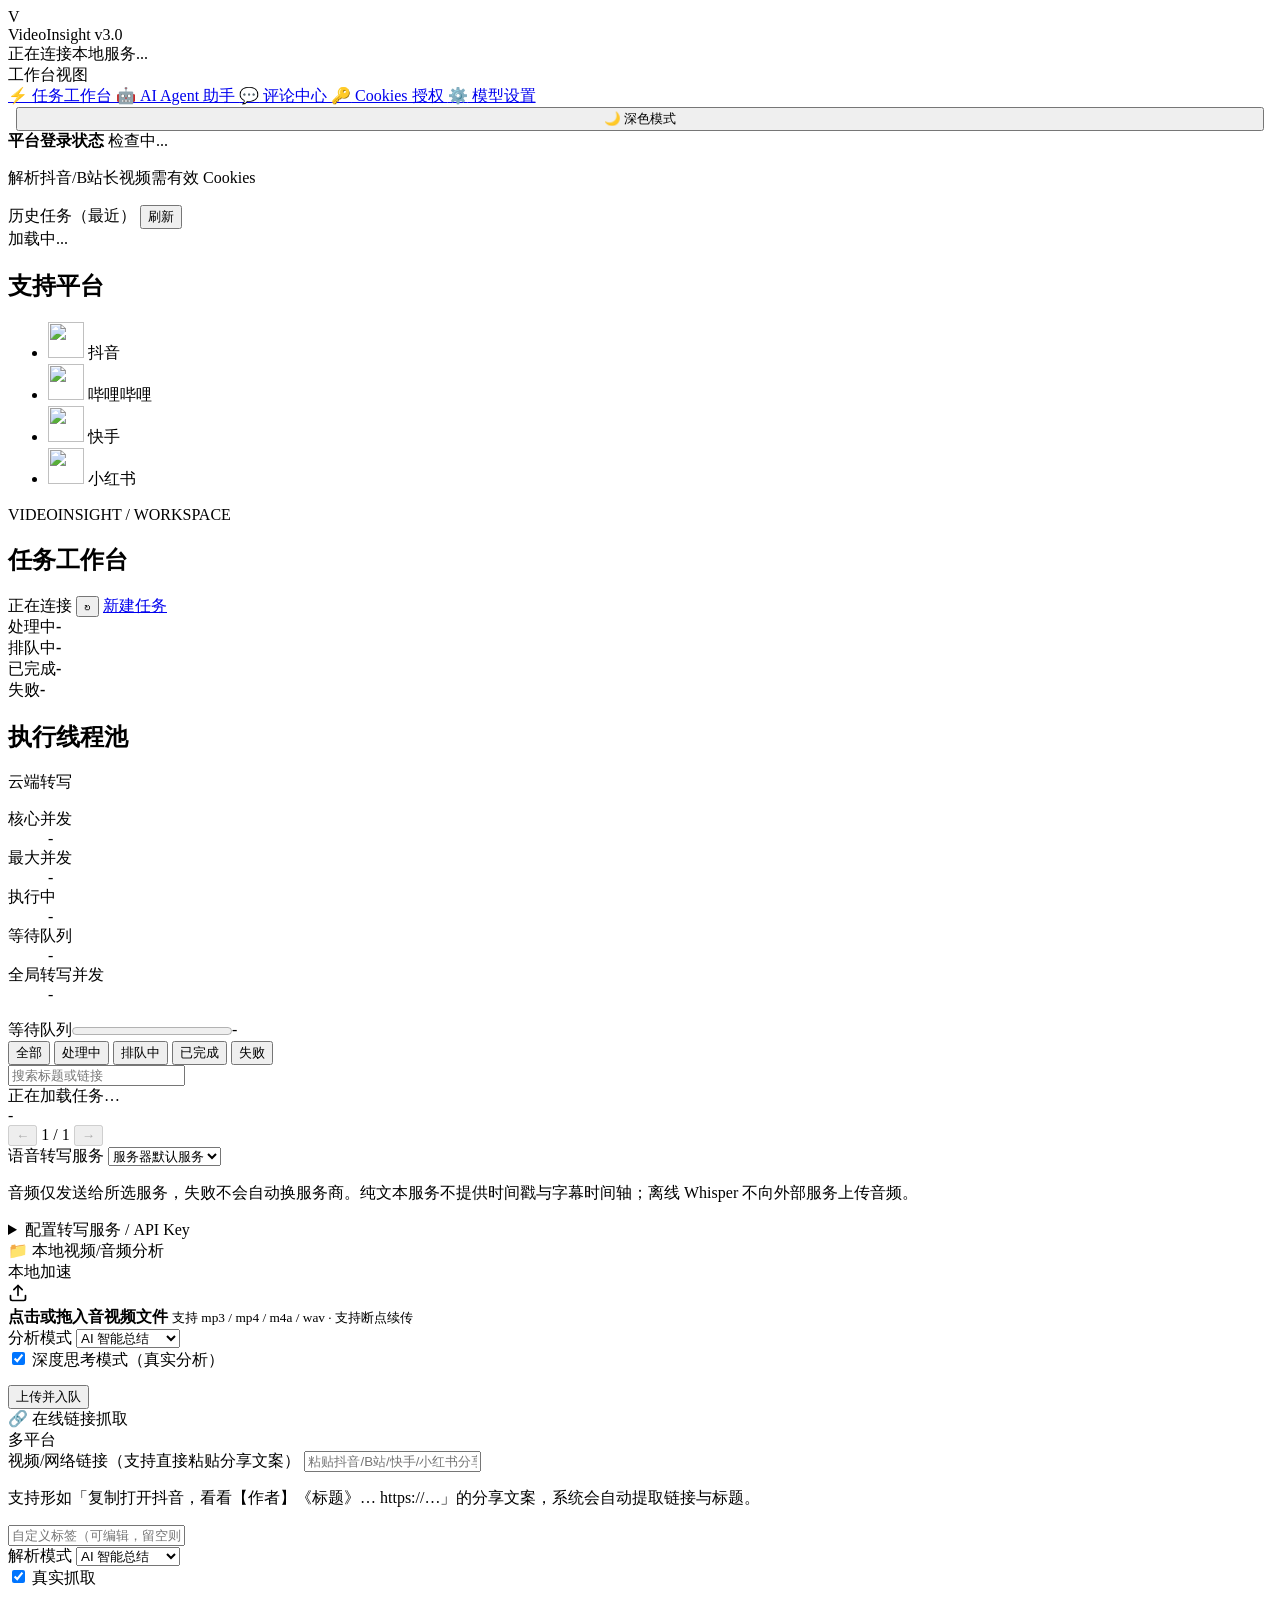
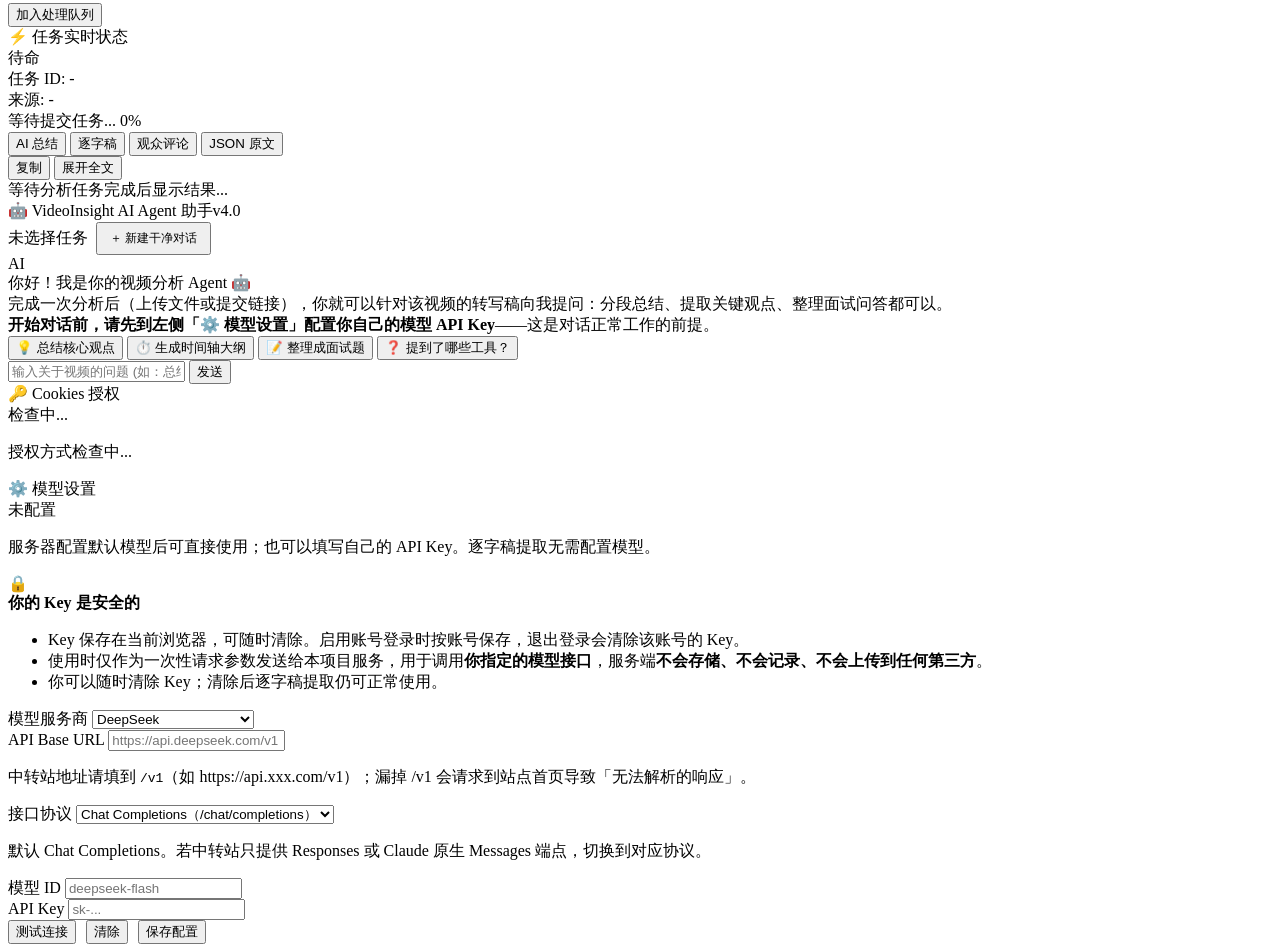
==== commit 2ecd3465: "Add private per-account ASR configuration and switching UI" ====
--- a/web/index.html
+++ b/web/index.html
@@ -5,7 +5,7 @@
   <meta charset="utf-8" />
   <meta name="viewport" content="width=device-width, initial-scale=1" />
   <title>VideoInsight Agent - 沉浸式 AI 视频分析平台</title>
-  <link rel="stylesheet" href="/static/styles.css?v=20261126-upload1" />
+  <link rel="stylesheet" href="/static/styles.css?v=20261127-settings1" />
   <link rel="stylesheet" href="/static/queue.css?v=20261127-retry-search1" />
 </head>
 
@@ -170,6 +170,44 @@
           <label for="asrProvider">语音转写服务</label>
           <select id="asrProvider" class="form-input"><option value="">服务器默认服务</option></select>
           <p class="input-hint">音频仅发送给所选服务，失败不会自动换服务商。纯文本服务不提供时间戳与字幕时间轴；离线 Whisper 不向外部服务上传音频。</p>
+          <details id="asrSettings" class="asr-settings">
+            <summary>配置转写服务 / API Key</summary>
+            <form id="asrSettingsForm" autocomplete="off">
+              <p class="input-hint">配置仅供当前账号使用。保存后可切换服务；已排队任务和重试任务继续使用原服务。</p>
+              <div class="form-group">
+                <label for="asrSettingsProvider">要配置的服务</label>
+                <select id="asrSettingsProvider" class="form-input">
+                  <option value="siliconflow">硅基流动 SenseVoiceSmall（免费纯文本）</option>
+                  <option value="cloudflare">Cloudflare Whisper（时间戳）</option>
+                  <option value="groq">Groq Whisper（时间戳）</option>
+                  <option value="faster_whisper">离线 Whisper（时间戳）</option>
+                </select>
+              </div>
+              <p id="asrSettingsHelp" class="input-hint"></p>
+              <p id="asrSettingsSource" class="input-hint"></p>
+              <div id="asrAccountGroup" class="form-group" hidden>
+                <label for="asrAccountId">Cloudflare Account ID</label>
+                <input id="asrAccountId" class="form-input" type="text" maxlength="32" autocomplete="off" spellcheck="false" placeholder="32 位账号 ID" />
+              </div>
+              <div id="asrSecretGroup" class="form-group">
+                <label id="asrSecretLabel" for="asrApiKey">API Key</label>
+                <input id="asrApiKey" class="form-input" type="password" maxlength="4096" autocomplete="new-password" spellcheck="false" placeholder="填写服务商密钥" />
+                <p class="input-hint">密钥不会回显。留空保留已保存的密钥；更换密钥请重新填写。</p>
+              </div>
+              <label id="asrFreeGroup" class="asr-check" hidden><input id="asrFreeConfirmed" type="checkbox" /> 我已确认此 Groq 账号使用免费计划，未启用付费计费</label>
+              <div class="form-group">
+                <label for="asrTimeout">单次转写超时（秒）</label>
+                <input id="asrTimeout" class="form-input" type="number" min="5" max="600" value="180" required />
+              </div>
+              <label class="asr-check"><input id="asrMakeDefault" type="checkbox" checked /> 设为我的默认服务（用于新任务）</label>
+              <div class="asr-settings-actions">
+                <button id="asrSave" class="btn" type="submit">保存并应用</button>
+                <button id="asrCheck" class="btn btn-secondary" type="button">检查已保存配置</button>
+                <button id="asrClear" class="btn btn-secondary" type="button">清除本账号配置</button>
+              </div>
+              <p id="asrSettingsStatus" class="input-hint" role="status" aria-live="polite"></p>
+            </form>
+          </details>
         </div>
         <!-- 上传卡片 -->
         <div class="card-panel">
@@ -591,7 +629,8 @@
   <script src="/static/local-login.js?v=20261116-helper101"></script>
   <script src="/static/client-identity.js?v=20261127"></script>
   <script src="/static/resumable-upload.js?v=20261126-upload1"></script>
-  <script src="/static/app.js?v=20261127-multi-asr1"></script>
+  <script src="/static/asr-settings.js?v=20261127-settings1"></script>
+  <script src="/static/app.js?v=20261127-settings1"></script>
 </body>
 
 </html>
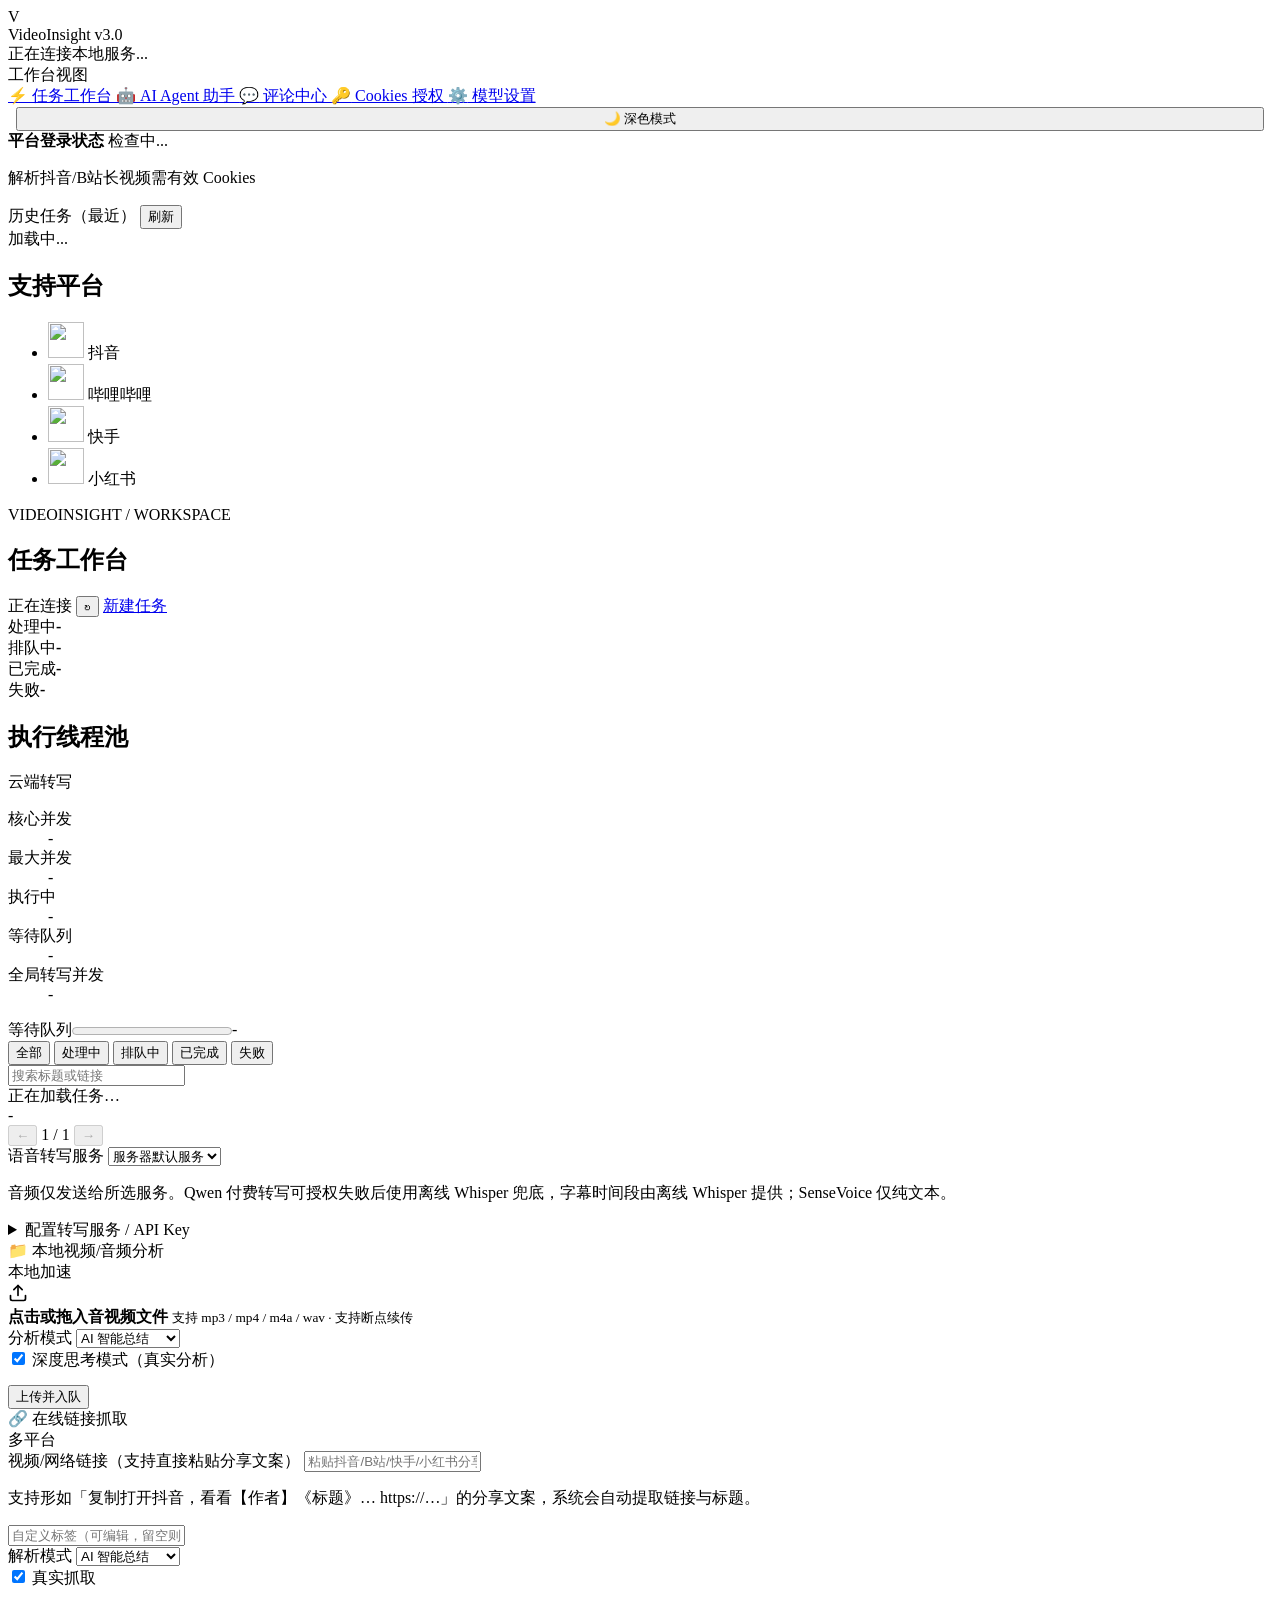
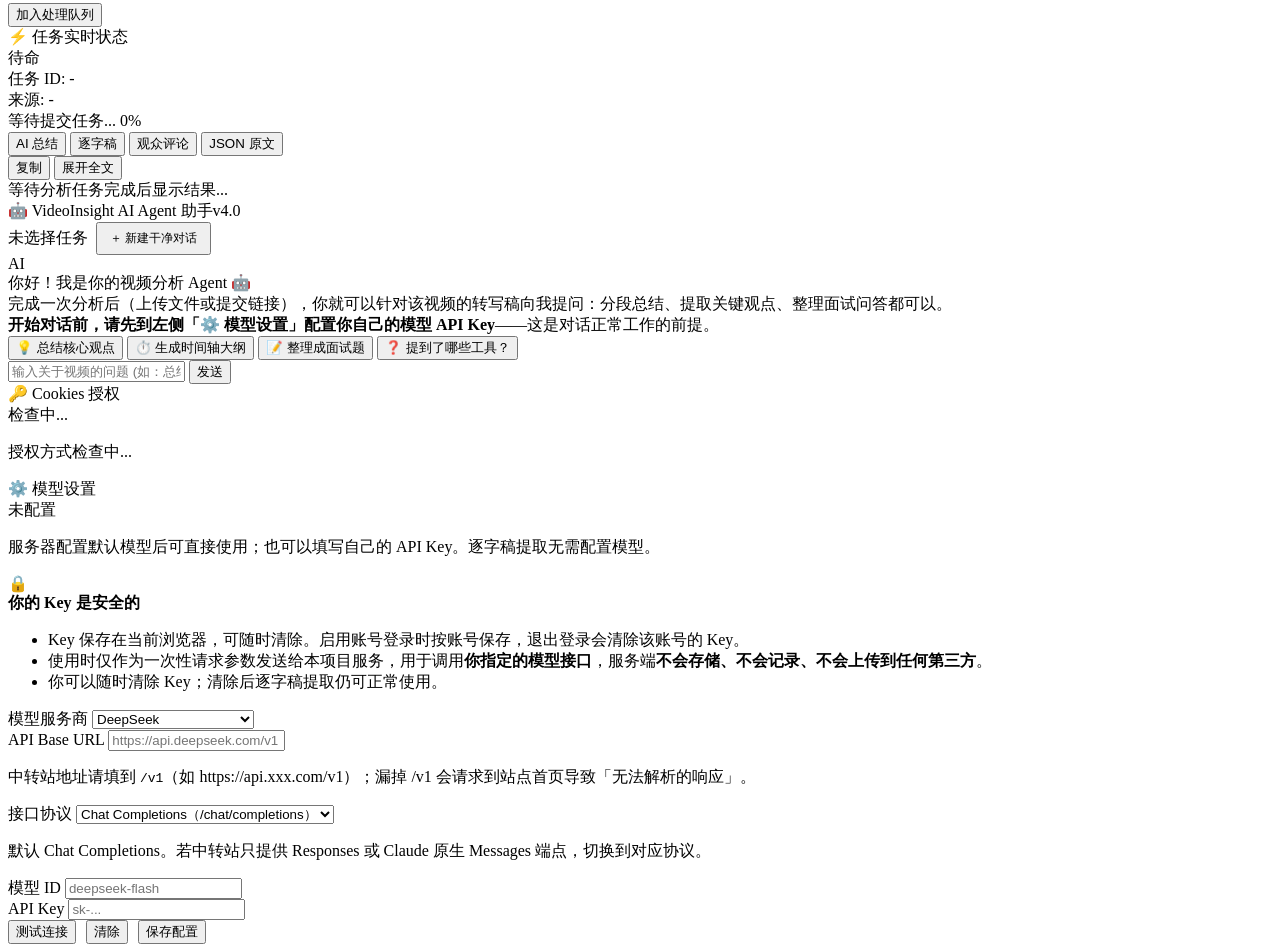
==== commit 7d942f17: "Add authorized Qwen ASR with offline fallback and subtitle intervals" ====
--- a/web/index.html
+++ b/web/index.html
@@ -169,7 +169,7 @@
         <div class="card-panel" style="grid-column:1/-1">
           <label for="asrProvider">语音转写服务</label>
           <select id="asrProvider" class="form-input"><option value="">服务器默认服务</option></select>
-          <p class="input-hint">音频仅发送给所选服务，失败不会自动换服务商。纯文本服务不提供时间戳与字幕时间轴；离线 Whisper 不向外部服务上传音频。</p>
+          <p class="input-hint">音频仅发送给所选服务。Qwen 付费转写可授权失败后使用离线 Whisper 兜底，字幕时间段由离线 Whisper 提供；SenseVoice 仅纯文本。</p>
           <details id="asrSettings" class="asr-settings">
             <summary>配置转写服务 / API Key</summary>
             <form id="asrSettingsForm" autocomplete="off">
@@ -178,6 +178,7 @@
                 <label for="asrSettingsProvider">要配置的服务</label>
                 <select id="asrSettingsProvider" class="form-input">
                   <option value="siliconflow">硅基流动 SenseVoiceSmall（免费纯文本）</option>
+                  <option value="siliconflow_qwen">硅基流动 Qwen3-ASR（付费，离线时间戳）</option>
                   <option value="cloudflare">Cloudflare Whisper（时间戳）</option>
                   <option value="groq">Groq Whisper（时间戳）</option>
                   <option value="faster_whisper">离线 Whisper（时间戳）</option>
@@ -195,6 +196,10 @@
                 <p class="input-hint">密钥不会回显。留空保留已保存的密钥；更换密钥请重新填写。</p>
               </div>
               <label id="asrFreeGroup" class="asr-check" hidden><input id="asrFreeConfirmed" type="checkbox" /> 我已确认此 Groq 账号使用免费计划，未启用付费计费</label>
+              <div id="asrPaidGroup" hidden>
+                <label class="asr-check"><input id="asrPaidAuthorized" type="checkbox" /> 授权调用付费 Qwen3-ASR（当前 ¥0.00022/秒，按片段计费；不能保证代金券适用）</label>
+                <label class="asr-check"><input id="asrFallbackAuthorized" type="checkbox" /> 失败后自动保留离线 Whisper 结果，停止本任务后续付费请求</label>
+              </div>
               <div class="form-group">
                 <label for="asrTimeout">单次转写超时（秒）</label>
                 <input id="asrTimeout" class="form-input" type="number" min="5" max="600" value="180" required />
@@ -629,8 +634,8 @@
   <script src="/static/local-login.js?v=20261116-helper101"></script>
   <script src="/static/client-identity.js?v=20261127"></script>
   <script src="/static/resumable-upload.js?v=20261126-upload1"></script>
-  <script src="/static/asr-settings.js?v=20261127-settings1"></script>
-  <script src="/static/app.js?v=20261127-settings1"></script>
+  <script src="/static/asr-settings.js?v=20261127-paid1"></script>
+  <script src="/static/app.js?v=20261127-paid1"></script>
 </body>
 
 </html>
